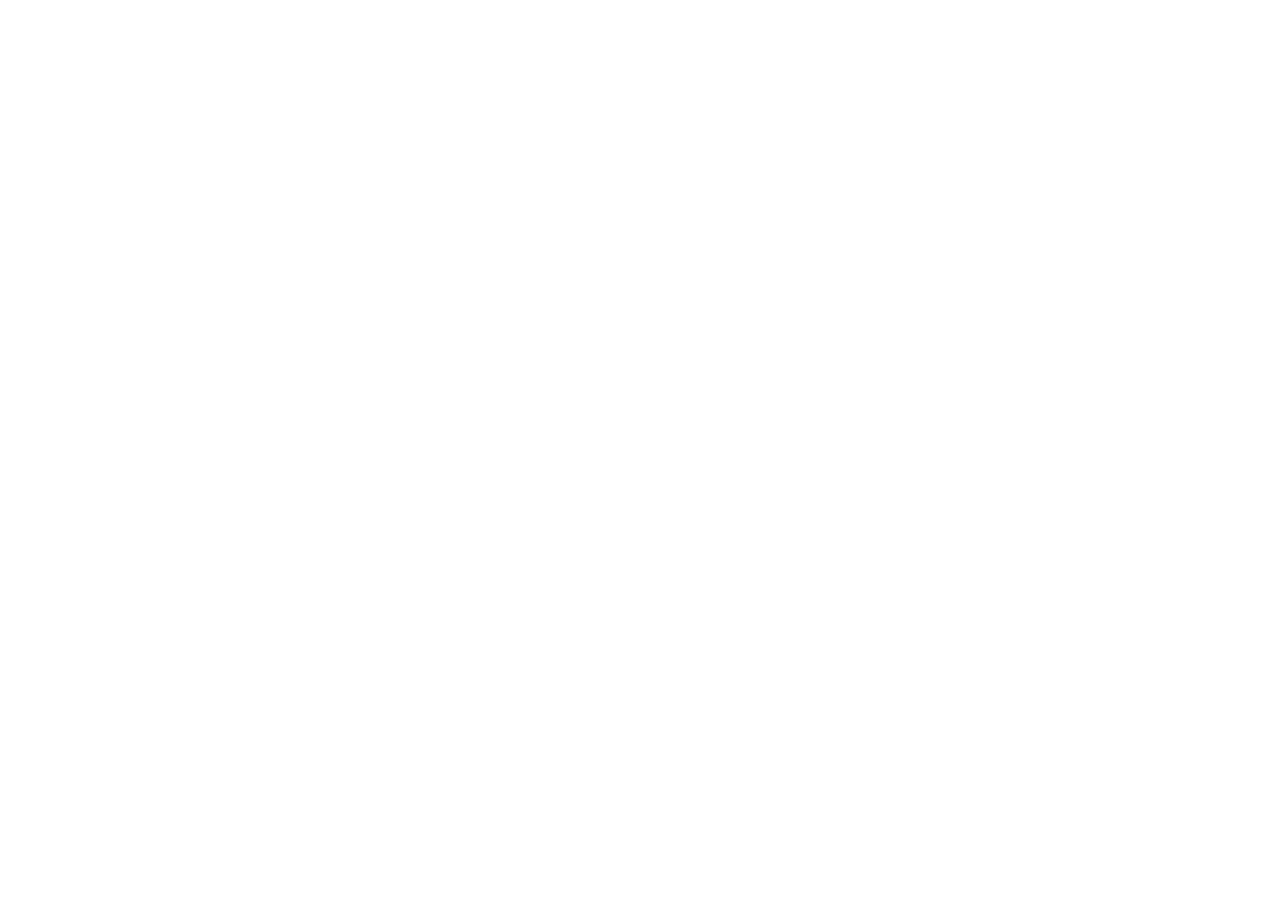
==== html/index.html @ f2ce88ba "Set npc gender" ====
<!doctype html>
<html>
	<head>
		<title>Kauppias : Another NPC generator for D&D</title>
	</head>

	<body>

		<!-- SCRIPTS -->
		<script type="text/javascript" src="//code.jquery.com/jquery-1.11.0.min.js"></script>
		<script type="text/javascript" src="../js/script.js"></script>
	</body>
</html>
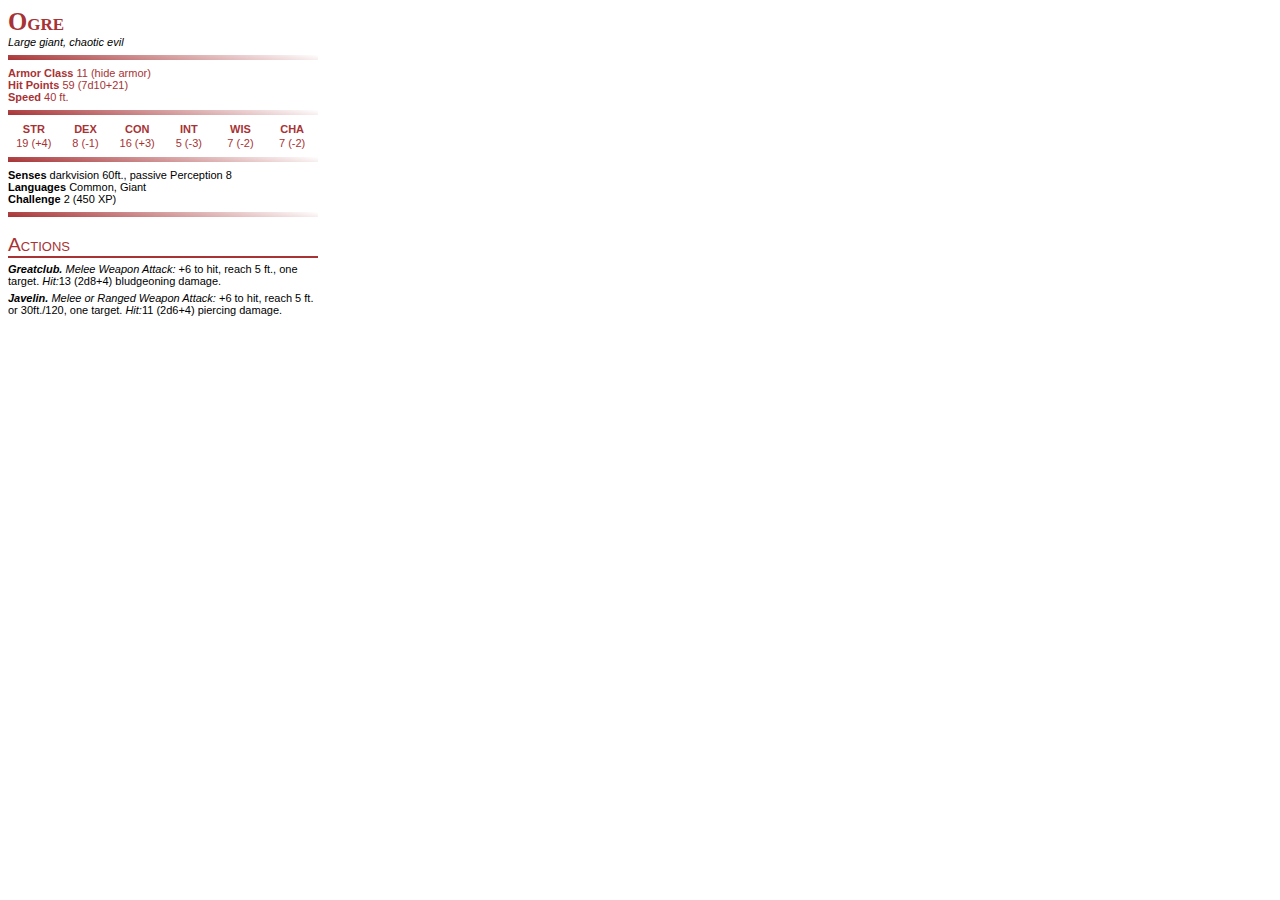
==== commit 1bc9b912: "Add html template and style from http://jsfiddle.net/basmith7/Z2sQK/" ====
--- a/html/index.html
+++ b/html/index.html
@@ -1,10 +1,108 @@
 <!doctype html>
 <html>
 	<head>
-		<title>Kauppias : Another NPC generator for D&D</title>
+		<title>Kauppias : Another merchant NPC generator for D&D</title>
+		<meta name="author" content="Pierre Lefèvre">
+
+		<link rel="stylesheet" type="text/css" href="../css/styles.css">
 	</head>
 
 	<body>
+
+		<!-- Markup from http://jsfiddle.net/basmith7/Z2sQK/
+				 Use as a template
+		 -->
+		<div class="template stat-block">
+			<div class="name">
+				Ogre
+			</div>
+
+			<div class="description">
+				Large giant, chaotic evil
+			</div>
+
+			<div class="gradient"></div>
+
+			<div class="red">
+				<div>
+					<span class="bold red">Armor Class</span> <span>11 (hide armor)</span>
+				</div>
+
+				<div>
+					<span class="bold red">Hit Points</span> <span>59 (7d10+21)</span>
+				</div>
+
+				<div>
+					<span class="bold red">Speed</span> <span>40 ft.</span>
+				</div>
+			</div>
+
+			<div class="gradient"></div>
+
+			<table>
+				<tr>
+					<th>STR</th>
+					<th>DEX</th>
+					<th>CON</th>
+					<th>INT</th>
+					<th>WIS</th>
+					<th>CHA</th>
+				</tr>
+
+				<tr>
+					<td>19 (+4)</td>
+
+					<td>8 (-1)</td>
+
+					<td>16 (+3)</td>
+
+					<td>5 (-3)</td>
+
+					<td>7 (-2)</td>
+
+					<td>7 (-2)</td>
+				</tr>
+			</table>
+
+			<div class="gradient"></div>
+
+			<div>
+				<span class="bold">Senses</span>
+				<span>darkvision 60ft., passive Perception 8</span>
+			</div>
+
+			<div>
+				<span class="bold">Languages</span>
+				<span>Common, Giant</span>
+			</div>
+
+			<div>
+				<span class="bold">Challenge</span>
+				<span>2 (450 XP)</span>
+			</div>
+
+			<div class="gradient"></div>
+
+			<div class="actions red">
+				Actions
+			</div>
+
+			<div class="hr"></div>
+
+			<div class="attack">
+				<span class="attackname">Greatclub.</span>
+				<span class="description">Melee Weapon Attack:</span>
+				<span>+6 to hit, reach 5 ft., one target.</span>
+				<span class="description">Hit:</span><span>13 (2d8+4) bludgeoning damage.</span>
+			</div>
+
+			<div class="attack">
+				<span class="attackname">Javelin.</span>
+				<span class="description">Melee or Ranged Weapon Attack:</span>
+				<span>+6 to hit, reach 5 ft. or 30ft./120, one target.</span>
+				<span class="description">Hit:</span><span>11 (2d6+4) piercing damage.</span>
+			</div>
+		</div>
 
 		<!-- SCRIPTS -->
 		<script type="text/javascript" src="//code.jquery.com/jquery-1.11.0.min.js"></script>
--- a/css/styles.css
+++ b/css/styles.css
@@ -0,0 +1 @@
+.stat-block{width:310px;font-family:Arial,Helvetica,sans-serif;font-size:11px}.gradient{background:linear-gradient(10deg,#a73335,#fff);height:5px;margin:7px 0}.name{font-size:225%;font-family:Georgia,serif;font-variant:small-caps;font-weight:bold;color:#a73335}.description{font-style:italic}.bold{font-weight:bold}.red{color:#a73335}table{width:100%;border:0;border-collapse:collapse;color:#a73335}th,td{width:50px;text-align:center}.actions{font-size:175%;font-variant:small-caps;margin:17px 0 0 0}.hr{background:#a73335;height:2px}.attack{margin:5px 0}.attackname{font-weight:bold;font-style:italic}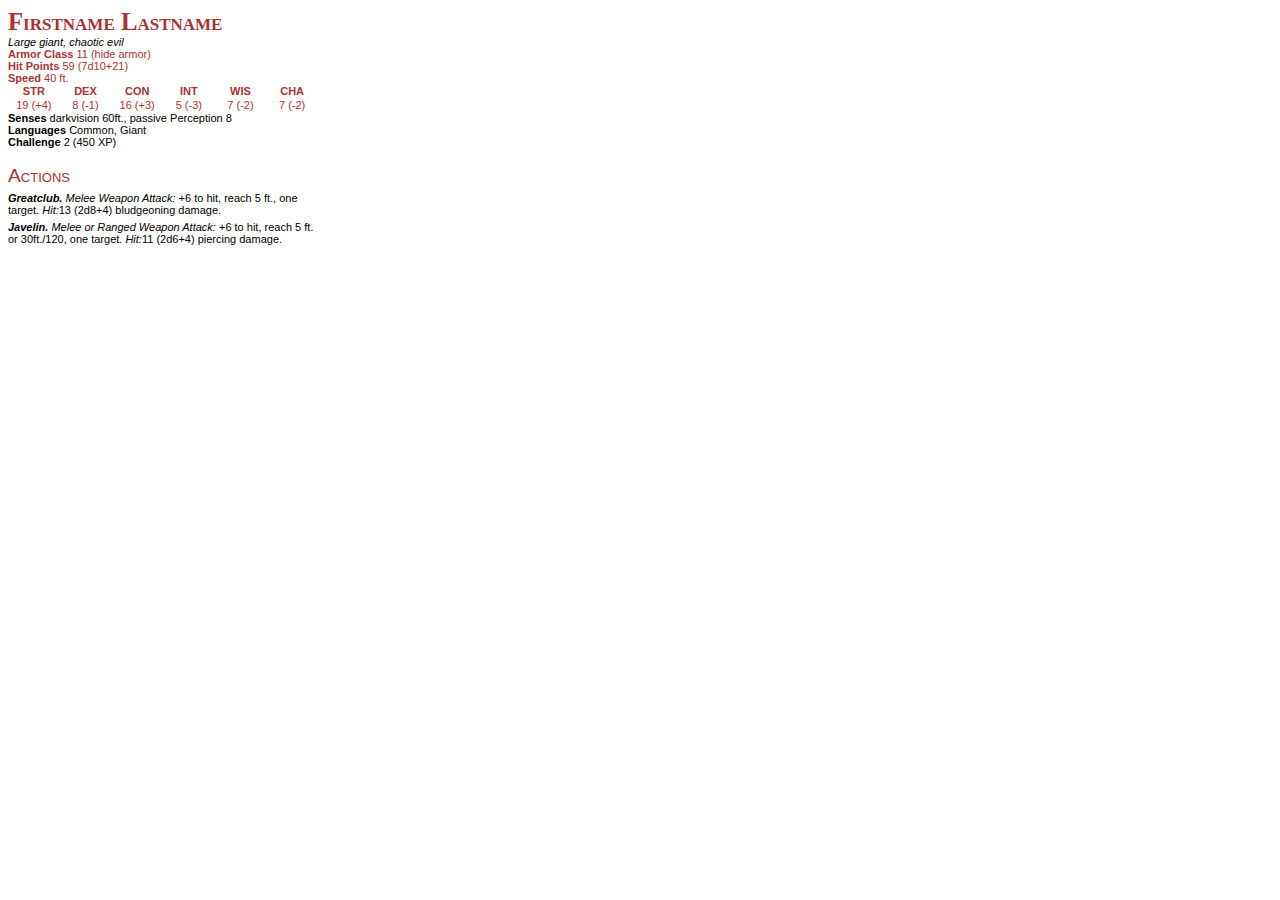
==== commit f5bc0341: "Change html template markup" ====
--- a/html/index.html
+++ b/html/index.html
@@ -14,14 +14,14 @@
 		 -->
 		<div class="template stat-block">
 			<div class="name">
-				Ogre
+				Firstname Lastname
 			</div>
 
 			<div class="description">
 				Large giant, chaotic evil
 			</div>
 
-			<div class="gradient"></div>
+			<div class="divider"></div>
 
 			<div class="red">
 				<div>
@@ -37,7 +37,7 @@
 				</div>
 			</div>
 
-			<div class="gradient"></div>
+			<div class="divider"></div>
 
 			<table>
 				<tr>
@@ -50,21 +50,16 @@
 				</tr>
 
 				<tr>
-					<td>19 (+4)</td>
-
-					<td>8 (-1)</td>
-
-					<td>16 (+3)</td>
-
-					<td>5 (-3)</td>
-
-					<td>7 (-2)</td>
-
-					<td>7 (-2)</td>
+					<td><span class="stat">19</span> (<span class="modifier">+4</span>)</td>
+					<td><span class="stat">8</span> (<span class="modifier">-1</span>)</td>
+					<td><span class="stat">16</span> (<span class="modifier">+3</span>)</td>
+					<td><span class="stat">5</span> (<span class="modifier">-3</span>)</td>
+					<td><span class="stat">7</span> (<span class="modifier">-2</span>)</td>
+					<td><span class="stat">7</span> (<span class="modifier">-2</span>)</td>
 				</tr>
 			</table>
 
-			<div class="gradient"></div>
+			<div class="divider"></div>
 
 			<div>
 				<span class="bold">Senses</span>
@@ -81,13 +76,11 @@
 				<span>2 (450 XP)</span>
 			</div>
 
-			<div class="gradient"></div>
+			<div class="divider"></div>
 
 			<div class="actions red">
 				Actions
 			</div>
-
-			<div class="hr"></div>
 
 			<div class="attack">
 				<span class="attackname">Greatclub.</span>
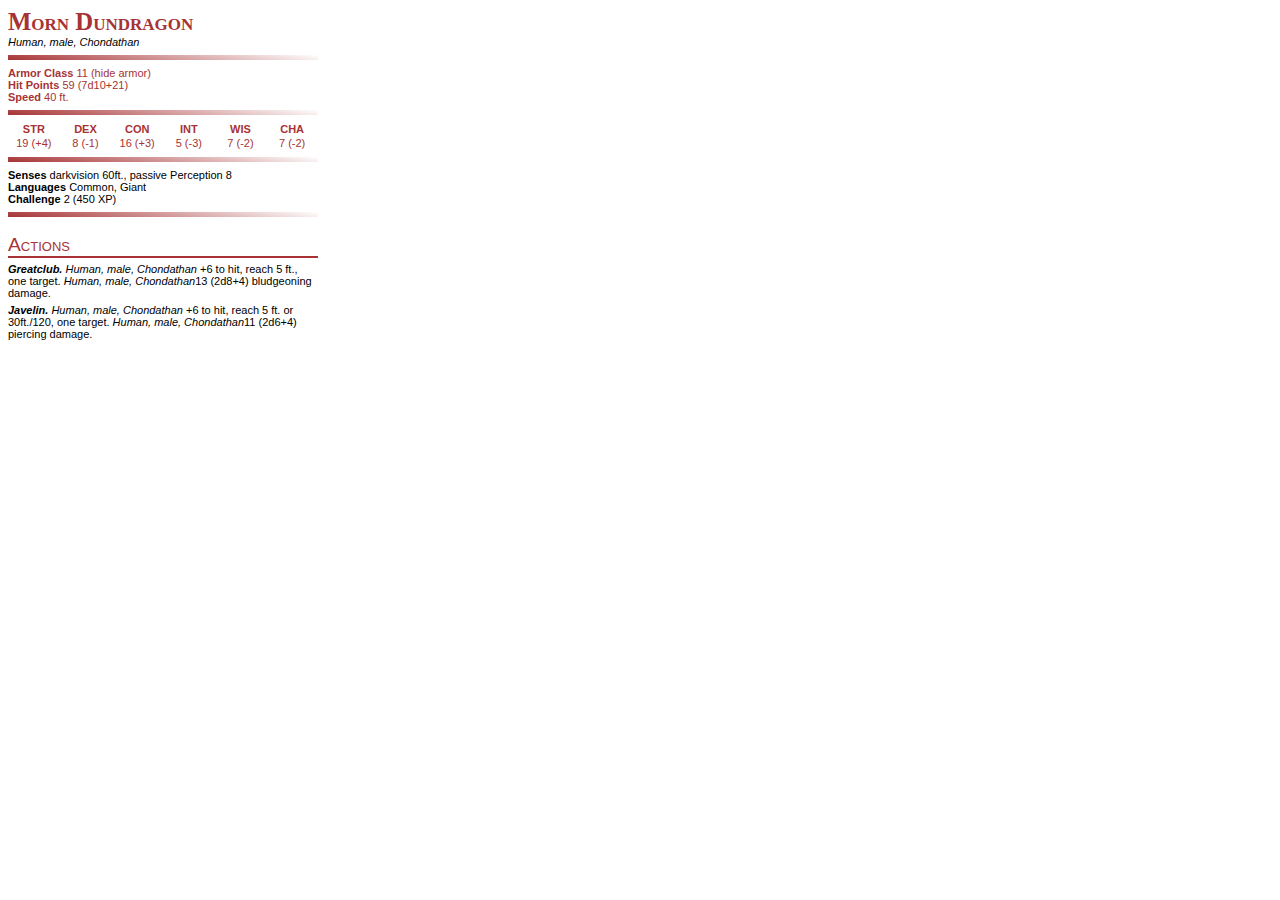
==== commit f9c08b98: "Add fillBlock method, and set name, race, gender and subrace" ====
--- a/html/index.html
+++ b/html/index.html
@@ -14,11 +14,9 @@
 		 -->
 		<div class="template stat-block">
 			<div class="name">
-				Firstname Lastname
 			</div>
 
 			<div class="description">
-				Large giant, chaotic evil
 			</div>
 
 			<div class="divider"></div>
--- a/css/styles.css
+++ b/css/styles.css
@@ -1 +1 @@
-.stat-block{width:310px;font-family:Arial,Helvetica,sans-serif;font-size:11px}.gradient{background:linear-gradient(10deg,#a73335,#fff);height:5px;margin:7px 0}.name{font-size:225%;font-family:Georgia,serif;font-variant:small-caps;font-weight:bold;color:#a73335}.description{font-style:italic}.bold{font-weight:bold}.red{color:#a73335}table{width:100%;border:0;border-collapse:collapse;color:#a73335}th,td{width:50px;text-align:center}.actions{font-size:175%;font-variant:small-caps;margin:17px 0 0 0}.hr{background:#a73335;height:2px}.attack{margin:5px 0}.attackname{font-weight:bold;font-style:italic}+.stat-block{width:310px;font-family:Arial,Helvetica,sans-serif;font-size:11px}.divider{background:linear-gradient(10deg,#a73335,#fff);height:5px;margin:7px 0}.name{font-size:225%;font-family:Georgia,serif;font-variant:small-caps;font-weight:bold;color:#a73335}.description{font-style:italic}.bold{font-weight:bold}.red{color:#a73335}table{width:100%;border:0;border-collapse:collapse;color:#a73335}th,td{width:50px;text-align:center}.actions{font-size:175%;font-variant:small-caps;margin:17px 0 0 0;border-bottom:2px solid #a73335}.hr{background:#a73335;height:2px}.attack{margin:5px 0}.attackname{font-weight:bold;font-style:italic}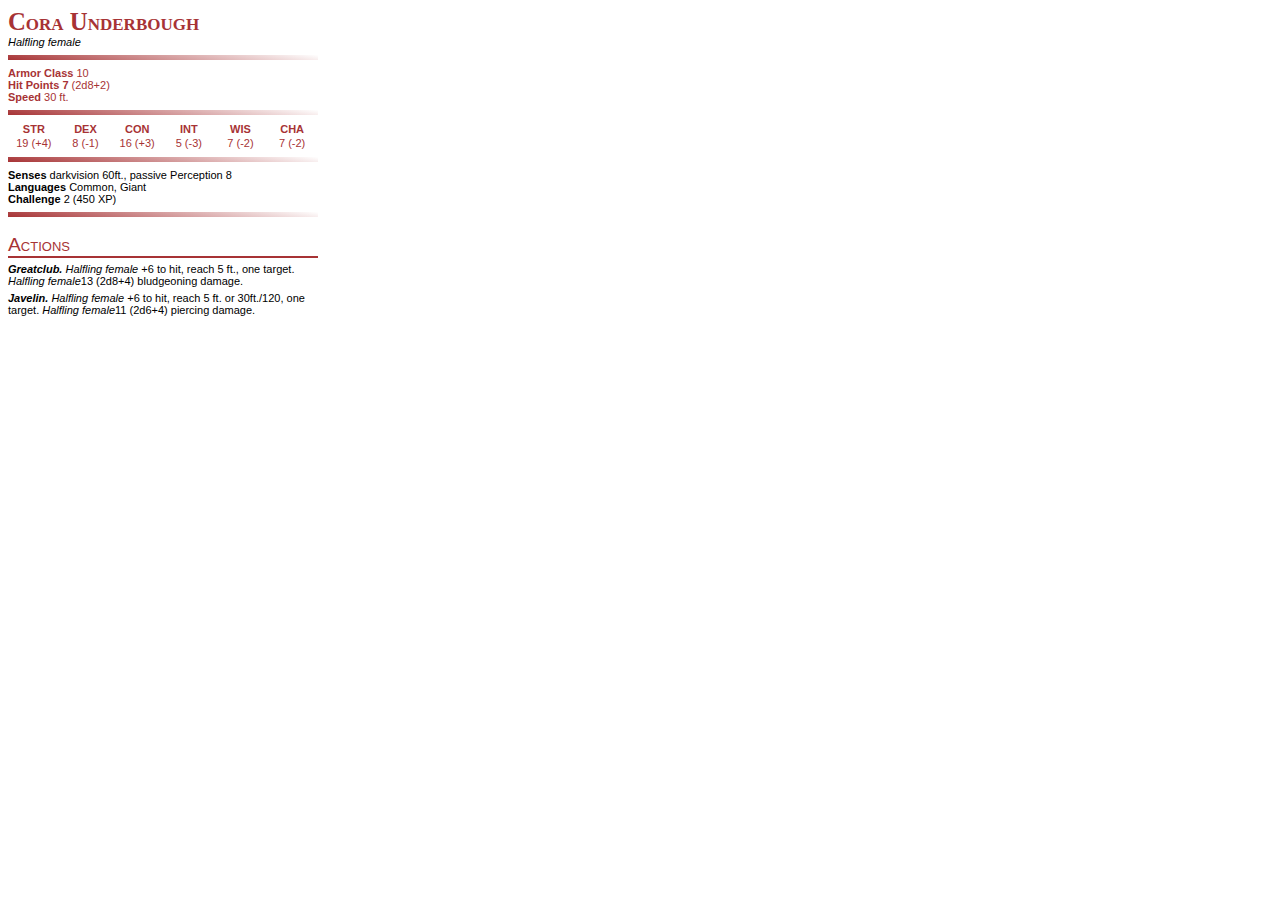
==== commit fbba7579: "Add basic armor class, hit points and speed" ====
--- a/html/index.html
+++ b/html/index.html
@@ -23,15 +23,15 @@
 
 			<div class="red">
 				<div>
-					<span class="bold red">Armor Class</span> <span>11 (hide armor)</span>
+					<span class="bold red">Armor Class</span> <span>10</span>
 				</div>
 
 				<div>
-					<span class="bold red">Hit Points</span> <span>59 (7d10+21)</span>
+					<span class="bold red">Hit Points <span class="hitpoints"></span></span> <span>(2d8+2)</span>
 				</div>
 
 				<div>
-					<span class="bold red">Speed</span> <span>40 ft.</span>
+					<span class="bold red">Speed</span> <span>30 ft.</span>
 				</div>
 			</div>
 
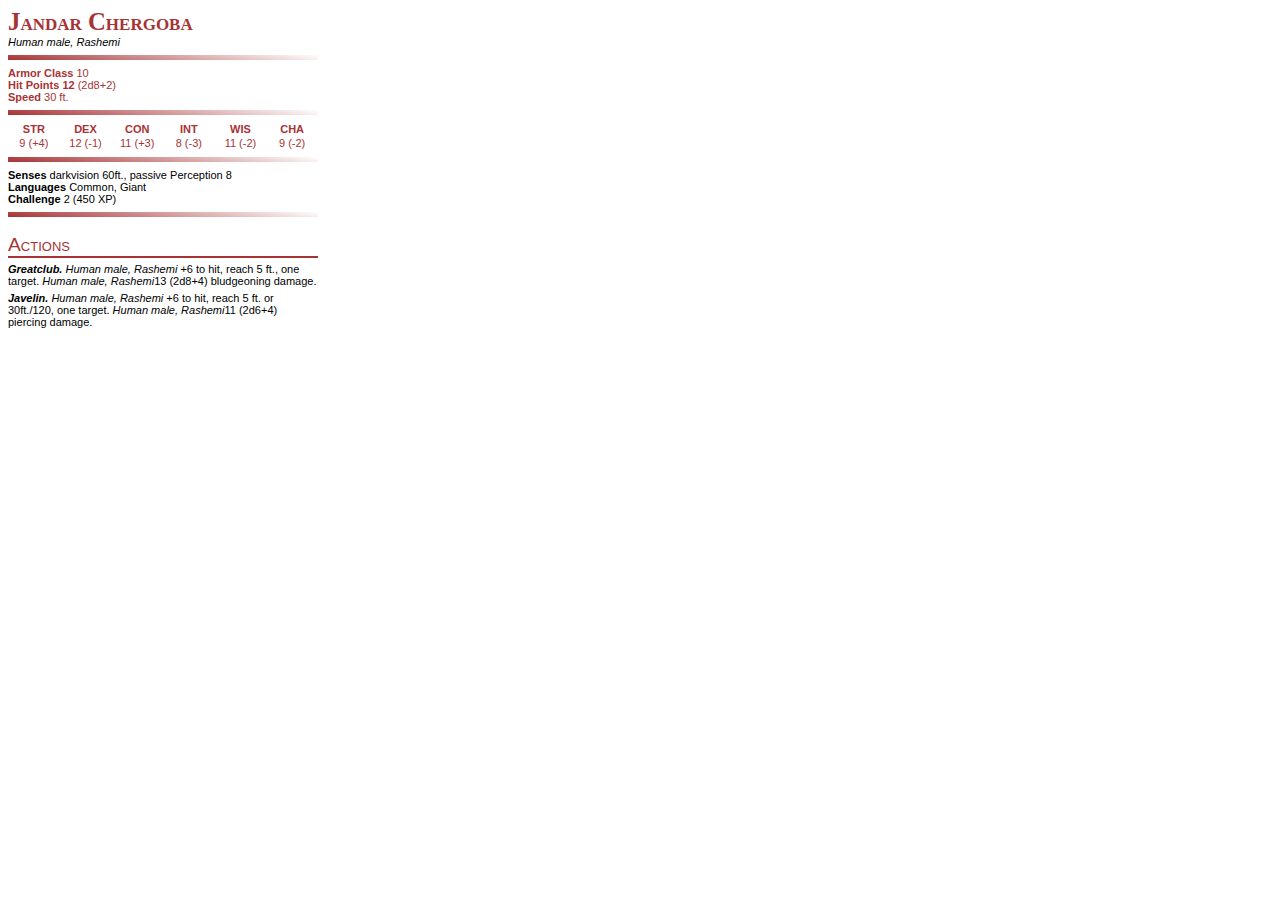
==== commit 86aba8d8: "Start working on caracteristics" ====
--- a/html/index.html
+++ b/html/index.html
@@ -48,12 +48,12 @@
 				</tr>
 
 				<tr>
-					<td><span class="stat">19</span> (<span class="modifier">+4</span>)</td>
-					<td><span class="stat">8</span> (<span class="modifier">-1</span>)</td>
-					<td><span class="stat">16</span> (<span class="modifier">+3</span>)</td>
-					<td><span class="stat">5</span> (<span class="modifier">-3</span>)</td>
-					<td><span class="stat">7</span> (<span class="modifier">-2</span>)</td>
-					<td><span class="stat">7</span> (<span class="modifier">-2</span>)</td>
+					<td><span class="stat str"></span> (<span class="modifier">+4</span>)</td>
+					<td><span class="stat dex"></span> (<span class="modifier">-1</span>)</td>
+					<td><span class="stat con"></span> (<span class="modifier">+3</span>)</td>
+					<td><span class="stat int"></span> (<span class="modifier">-3</span>)</td>
+					<td><span class="stat wis"></span> (<span class="modifier">-2</span>)</td>
+					<td><span class="stat cha"></span> (<span class="modifier">-2</span>)</td>
 				</tr>
 			</table>
 
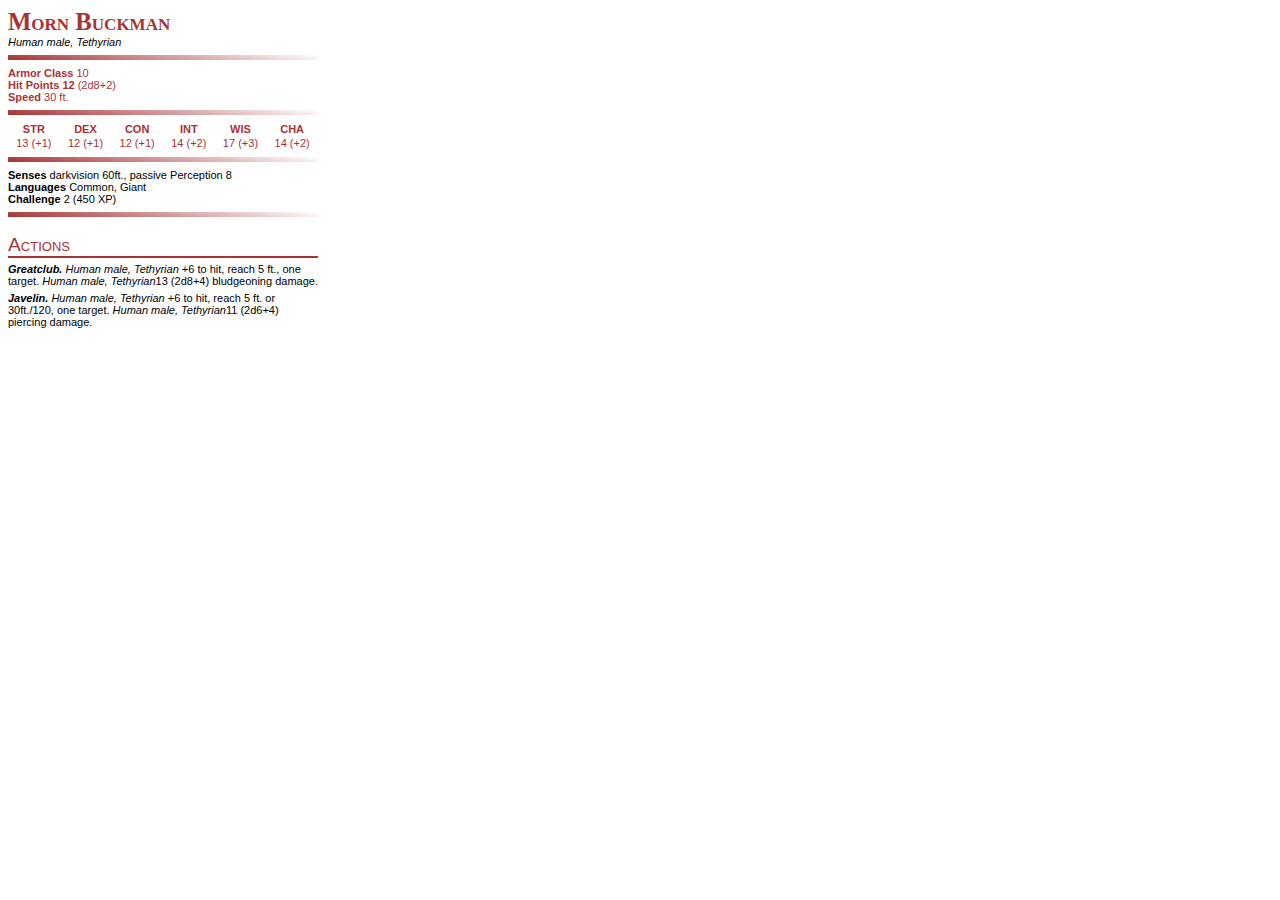
==== commit 83b9fcf9: "Set attribute modifiers" ====
--- a/html/index.html
+++ b/html/index.html
@@ -48,12 +48,12 @@
 				</tr>
 
 				<tr>
-					<td><span class="stat str"></span> (<span class="modifier">+4</span>)</td>
-					<td><span class="stat dex"></span> (<span class="modifier">-1</span>)</td>
-					<td><span class="stat con"></span> (<span class="modifier">+3</span>)</td>
-					<td><span class="stat int"></span> (<span class="modifier">-3</span>)</td>
-					<td><span class="stat wis"></span> (<span class="modifier">-2</span>)</td>
-					<td><span class="stat cha"></span> (<span class="modifier">-2</span>)</td>
+					<td><span class="stat str"></span> (<span class="str-modifier"></span>)</td>
+					<td><span class="stat dex"></span> (<span class="dex-modifier"></span>)</td>
+					<td><span class="stat con"></span> (<span class="con-modifier"></span>)</td>
+					<td><span class="stat int"></span> (<span class="int-modifier"></span>)</td>
+					<td><span class="stat wis"></span> (<span class="wis-modifier"></span>)</td>
+					<td><span class="stat cha"></span> (<span class="cha-modifier"></span>)</td>
 				</tr>
 			</table>
 
